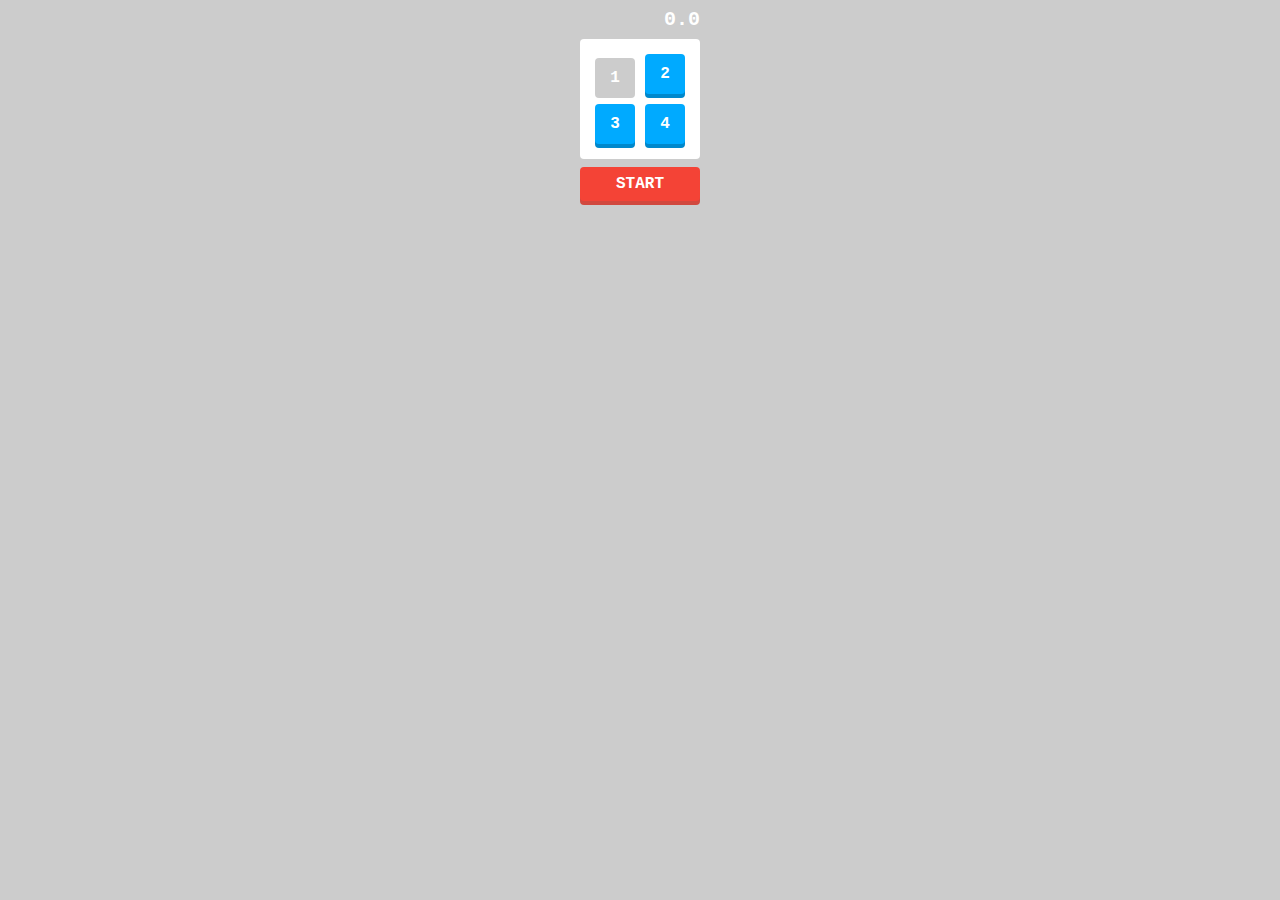
==== MyNumbersGame/index.html @ 3c3426ac "202018:00時点" ====
<!DOCTYPE html>
<html lang="ja">
<head>
    <meta charset="UTF-8">
    <link rel="stylesheet" href="css/styles.css">
    <title>NumbersGame</title>
</head>
<body>
    <div id="container">
        <div id="timer">0.0</div>
        <ul id="board">
            <li class="plessed">1</li>
            <li>2</li>
            <li>3</li>
            <li>4</li>
        </ul>
        <div id="btn">START</div>
    </div>
    <script src="js/main.js"></script>
</body>
</html>
---- MyNumbersGame/css/styles.css ----
body {
    background: #ccc;
    color: #fff;
    font-family: 'Courier New', Courier, monospace, sans-serif;
    font-size: 16px;
    font-weight: bold;
}

#container {
    width: 120px;
    margin: 6px auto;
}

#board {
    list-style: none;
    margin: 0 0 8px;
    padding: 10px;
    background: #fff;
    border-radius: 4px;
    display: flex;
    flex-wrap: wrap;
}

#board li {
    background: #00aaff;
    width: 40px;
    height: 40px;
    margin: 5px;
    cursor: pointer;
    border-radius: 4px;
    line-height: 40px;
    text-align: center;
    box-shadow: 0 4px 0 #0088cc;
}

#board li.plessed {
    background: #ccc;
    box-shadow: none;
    margin-top: 9px;
    margin-bottom: 1px;
}

#timer {
    margin-bottom: 8px;
    font-size: 20px;
    text-align: right;
}

#btn {
    cursor: pointer;
    user-select: none;
    background: #f44336;
    padding: 8px;
    border-radius: 4px;
    text-align: center;
    box-shadow: 0 4px 0 #d1483e;
}

#btn:active {
    margin-top: 12px;
    box-shadow: none;
}
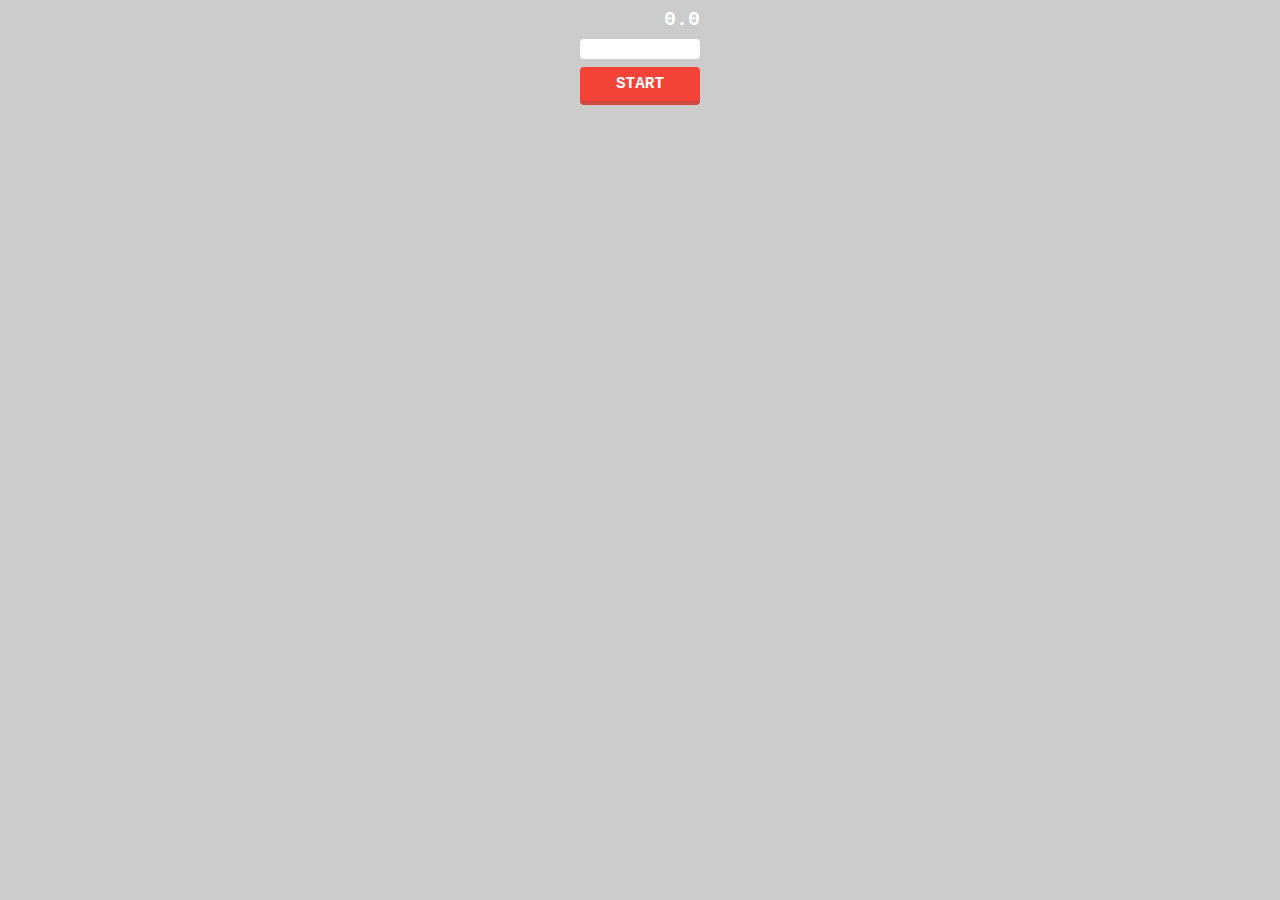
==== commit 658c12aa: "quizApp終了" ====
--- a/MyNumbersGame/index.html
+++ b/MyNumbersGame/index.html
@@ -9,10 +9,6 @@
     <div id="container">
         <div id="timer">0.0</div>
         <ul id="board">
-            <li class="plessed">1</li>
-            <li>2</li>
-            <li>3</li>
-            <li>4</li>
         </ul>
         <div id="btn">START</div>
     </div>
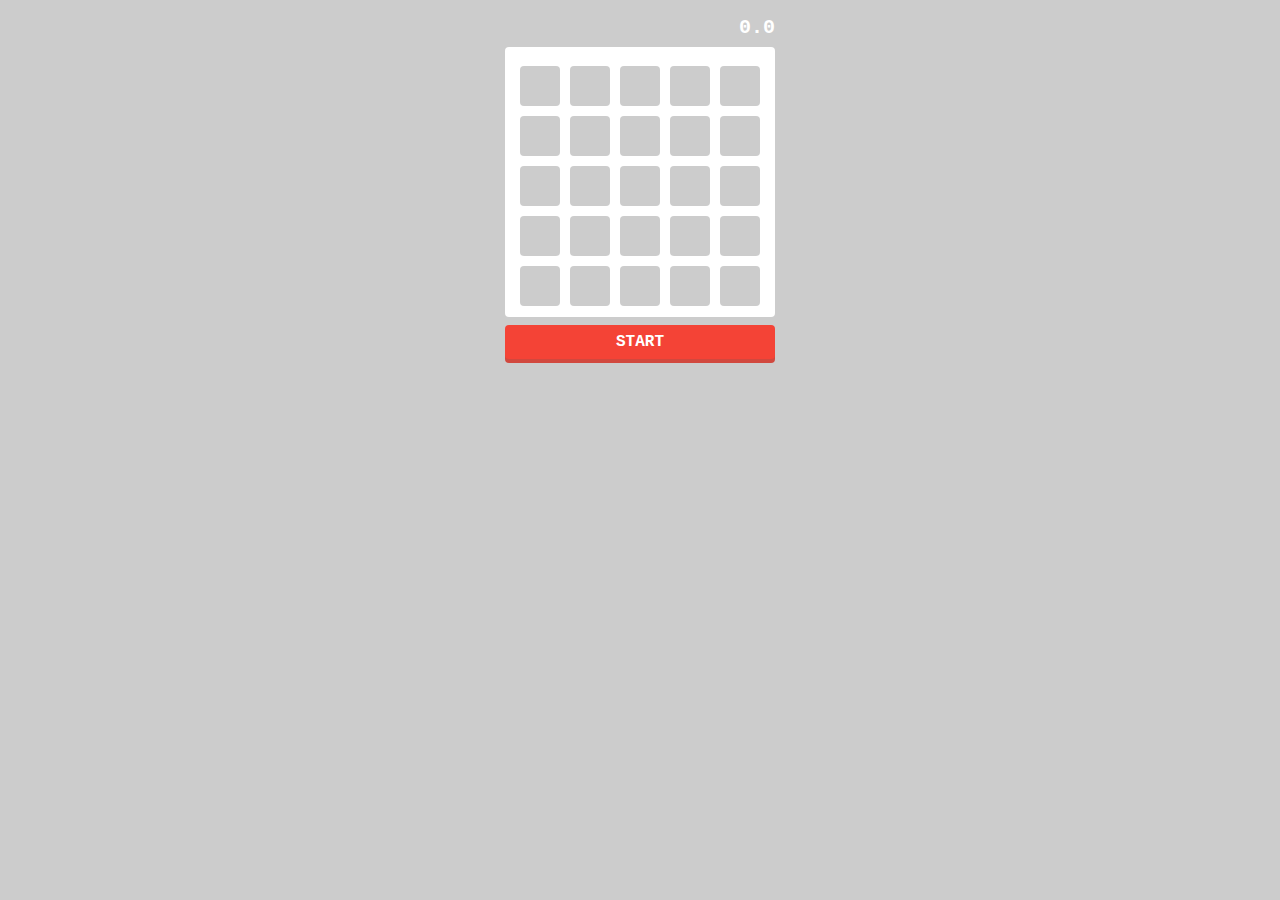
==== commit 328d159f: "numberGame終了" ====
--- a/MyNumbersGame/index.html
+++ b/MyNumbersGame/index.html
@@ -1,17 +1,17 @@
 <!DOCTYPE html>
 <html lang="ja">
 <head>
-    <meta charset="UTF-8">
-    <link rel="stylesheet" href="css/styles.css">
-    <title>NumbersGame</title>
+  <meta charset="utf-8">
+  <title>Numbers Game</title>
+  <link rel="stylesheet" href="css/styles.css">
 </head>
 <body>
-    <div id="container">
-        <div id="timer">0.0</div>
-        <ul id="board">
-        </ul>
-        <div id="btn">START</div>
-    </div>
-    <script src="js/main.js"></script>
+  <div id="container">
+    <div id="timer">0.0</div>
+    <ul id="board">
+    </ul>
+    <div id="btn">START</div>
+  </div>
+  <script src="js/main.js"></script>
 </body>
 </html>--- a/MyNumbersGame/css/styles.css
+++ b/MyNumbersGame/css/styles.css
@@ -1,27 +1,27 @@
 body {
     background: #ccc;
     color: #fff;
-    font-family: 'Courier New', Courier, monospace, sans-serif;
+    font-family: 'Courier New', sans-serif;
     font-size: 16px;
     font-weight: bold;
-}
-
-#container {
-    width: 120px;
-    margin: 6px auto;
-}
-
-#board {
+  }
+  
+  #container {
+    /* 50px * 2 + 10px * 2 */
+    margin: 16px auto;
+  }
+  
+  #board {
+    display: flex;
+    flex-wrap: wrap;
     list-style: none;
     margin: 0 0 8px;
     padding: 10px;
     background: #fff;
     border-radius: 4px;
-    display: flex;
-    flex-wrap: wrap;
-}
-
-#board li {
+  }
+  
+  #board li {
     background: #00aaff;
     width: 40px;
     height: 40px;
@@ -31,22 +31,22 @@
     line-height: 40px;
     text-align: center;
     box-shadow: 0 4px 0 #0088cc;
-}
-
-#board li.plessed {
+  }
+  
+  #board li.pressed {
     background: #ccc;
     box-shadow: none;
     margin-top: 9px;
     margin-bottom: 1px;
-}
-
-#timer {
+  }
+  
+  #timer {
     margin-bottom: 8px;
     font-size: 20px;
     text-align: right;
-}
-
-#btn {
+  }
+  
+  #btn {
     cursor: pointer;
     user-select: none;
     background: #f44336;
@@ -54,9 +54,9 @@
     border-radius: 4px;
     text-align: center;
     box-shadow: 0 4px 0 #d1483e;
-}
-
-#btn:active {
+  }
+  
+  #btn:active {
     margin-top: 12px;
     box-shadow: none;
-}+  }